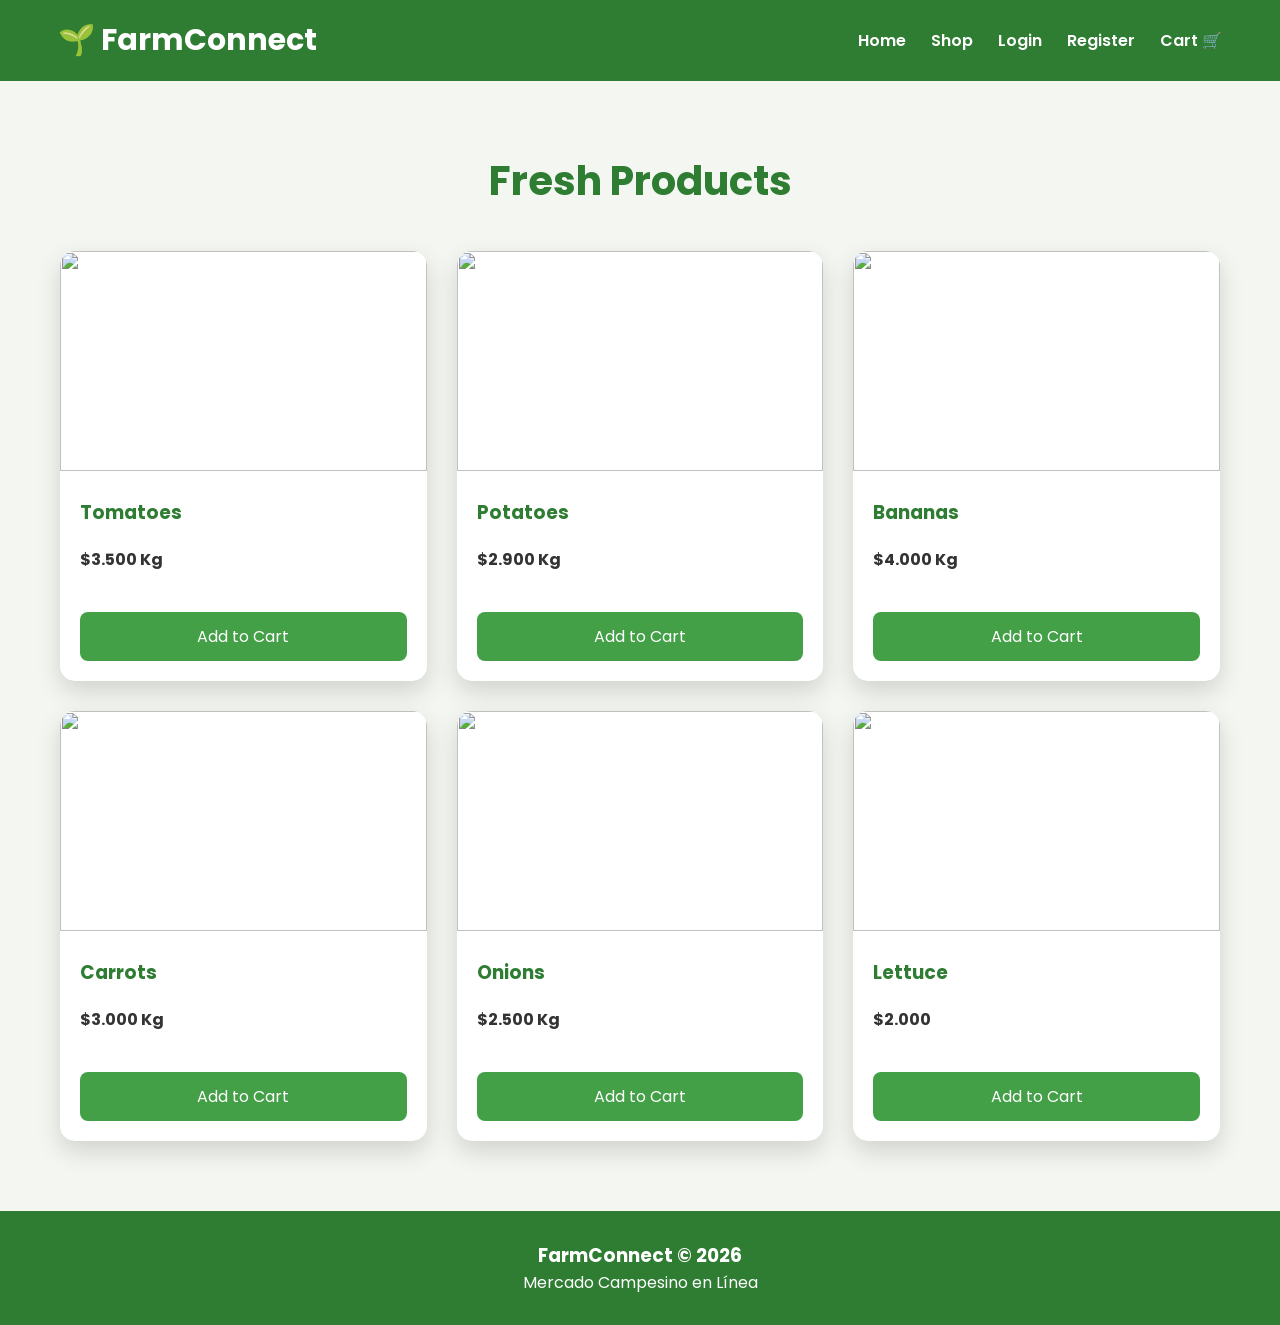
==== shop.html @ 8b501d80 "Subiendo proyecto completo" ====
<!DOCTYPE html>
<html lang="es">
<head>
<meta charset="UTF-8">
<meta name="viewport" content="width=device-width, initial-scale=1.0">

<title>FarmConnect | Shop</title>

<link rel="stylesheet" href="css/style.css">

<link href="https://fonts.googleapis.com/css2?family=Poppins:wght@300;400;600;700&display=swap" rel="stylesheet">

</head>

<body>

<header>

<nav>

<h2>🌱 FarmConnect</h2>

<ul>

<li><a href="index.html">Home</a></li>

<li><a href="shop.html">Shop</a></li>

<li><a href="login.html">Login</a></li>

<li><a href="register.html">Register</a></li>

<li><a href="cart.html">Cart 🛒</a></li>

</ul>

</nav>

</header>

<section class="productos">

<h2>Fresh Products</h2>

<div class="cards">

<div class="card">
<img src="https://images.unsplash.com/photo-1567306226416-28f0efdc88ce?w=600">
<h3>Tomatoes</h3>
<p>$3.500 Kg</p>
<button>Add to Cart</button>
</div>

<div class="card">
<img src="https://images.unsplash.com/photo-1574226516831-e1dff420e37f?w=600">
<h3>Potatoes</h3>
<p>$2.900 Kg</p>
<button>Add to Cart</button>
</div>

<div class="card">
<img src="https://images.unsplash.com/photo-1519996529931-28324d5a630e?w=600">
<h3>Bananas</h3>
<p>$4.000 Kg</p>
<button>Add to Cart</button>
</div>

<div class="card">
<img src="https://images.unsplash.com/photo-1471193945509-9ad0617afabf?w=600">
<h3>Carrots</h3>
<p>$3.000 Kg</p>
<button>Add to Cart</button>
</div>

<div class="card">
<img src="https://images.unsplash.com/photo-1518977676601-b53f82aba655?w=600">
<h3>Onions</h3>
<p>$2.500 Kg</p>
<button>Add to Cart</button>
</div>

<div class="card">
<img src="https://images.unsplash.com/photo-1542838132-92c53300491e?w=600">
<h3>Lettuce</h3>
<p>$2.000</p>
<button>Add to Cart</button>
</div>

</div>

</section>

<footer>

<h3>FarmConnect © 2026</h3>

<p>Mercado Campesino en Línea</p>

</footer>

<script src="js/app.js"></script>

</body>
</html>
---- css/style.css ----
/* ===== RESET ===== */

*{
    margin:0;
    padding:0;
    box-sizing:border-box;
    font-family:'Poppins',sans-serif;
}

body{
    background:#f4f7f1;
    color:#333;
}

/* ===== MENU ===== */

header{
    width:100%;
    background:#2e7d32;
    position:sticky;
    top:0;
    z-index:1000;
}

nav{
    max-width:1200px;
    margin:auto;
    display:flex;
    justify-content:space-between;
    align-items:center;
    padding:18px;
}

nav h2{
    color:white;
    font-size:30px;
}

nav ul{
    list-style:none;
    display:flex;
    gap:25px;
}

nav a{
    text-decoration:none;
    color:white;
    font-weight:600;
    transition:.3s;
}

nav a:hover{
    color:#ffe082;
}

/* ===== HERO ===== */

.hero{
    height:90vh;
    background:linear-gradient(rgba(0,0,0,.55),rgba(0,0,0,.55)),
    url("https://images.unsplash.com/photo-1464226184884-fa280b87c399?w=1600");
    background-size:cover;
    background-position:center;
    display:flex;
    justify-content:center;
    align-items:center;
    text-align:center;
}

.contenido{
    color:white;
}

.contenido h1{
    font-size:65px;
}

.contenido h3{
    font-size:35px;
    margin:15px 0;
}

.contenido p{
    width:70%;
    margin:auto;
    line-height:30px;
    font-size:20px;
}

.boton{
    display:inline-block;
    margin-top:30px;
    background:#4caf50;
    color:white;
    padding:15px 45px;
    border-radius:30px;
    text-decoration:none;
    transition:.4s;
}

.boton:hover{
    background:#1b5e20;
}

/* ===== PRODUCTOS ===== */

.productos{
    max-width:1200px;
    margin:auto;
    padding:70px 20px;
}

.productos h2{
    text-align:center;
    font-size:40px;
    color:#2e7d32;
    margin-bottom:40px;
}

.cards{
    display:grid;
    grid-template-columns:repeat(auto-fit,minmax(280px,1fr));
    gap:30px;
}

.card{
    background:white;
    border-radius:15px;
    overflow:hidden;
    box-shadow:0 10px 25px rgba(0,0,0,.15);
    transition:.3s;
}

.card:hover{
    transform:translateY(-10px);
}

.card img{
    width:100%;
    height:220px;
    object-fit:cover;
}

.card h3{
    margin:20px;
    color:#2e7d32;
}

.card p{
    margin:0 20px 20px;
    font-weight:bold;
}

.card button{
    margin:20px;
    width:calc(100% - 40px);
    padding:12px;
    background:#43a047;
    color:white;
    border:none;
    border-radius:8px;
    cursor:pointer;
    font-size:16px;
    transition:.3s;
}

.card button:hover{
    background:#1b5e20;
}

/* ===== FOOTER ===== */

footer{
    background:#2e7d32;
    color:white;
    text-align:center;
    padding:30px;
}

/* ===== RESPONSIVE ===== */

@media(max-width:768px){

nav{
flex-direction:column;
}

nav ul{
margin-top:20px;
flex-wrap:wrap;
justify-content:center;
}

.contenido h1{
font-size:45px;
}

.contenido h3{
font-size:25px;
}

.contenido p{
width:90%;
font-size:17px;
}

}
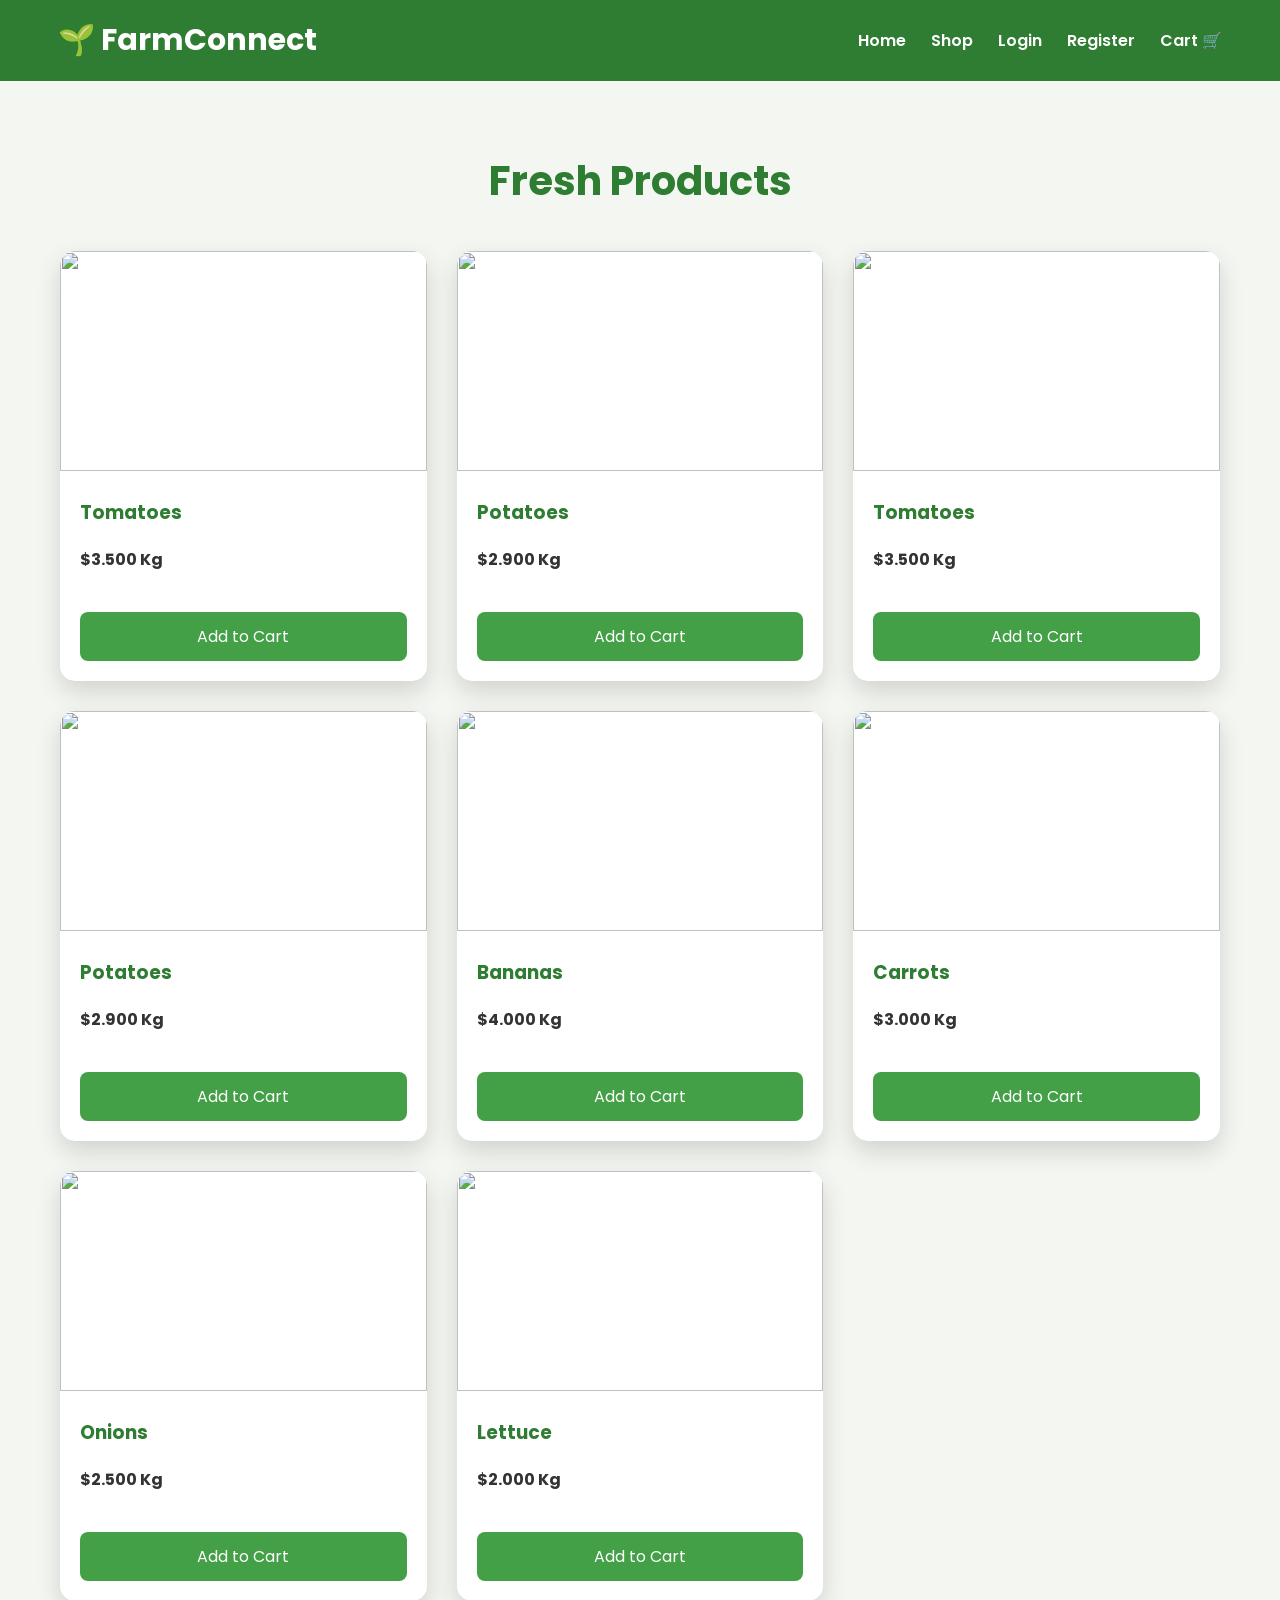
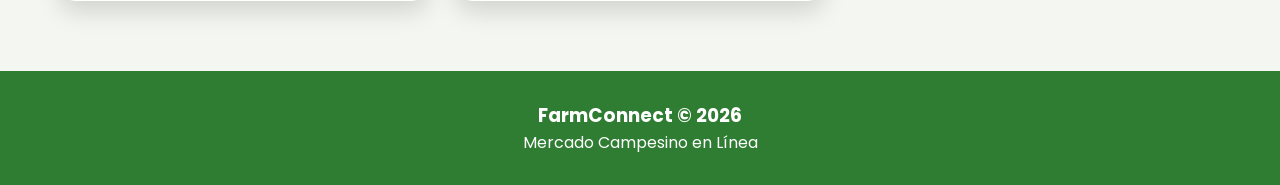
==== commit cb726232: "Corregidas las imágenes de los productos" ====
--- a/shop.html
+++ b/shop.html
@@ -59,33 +59,46 @@
 </div>
 
 <div class="card">
-<img src="https://images.unsplash.com/photo-1519996529931-28324d5a630e?w=600">
-<h3>Bananas</h3>
-<p>$4.000 Kg</p>
-<button>Add to Cart</button>
+    <img src="https://images.unsplash.com/photo-1546094096-0df4bcaaa337?w=600">
+    <h3>Tomatoes</h3>
+    <p>$3.500 Kg</p>
+    <button>Add to Cart</button>
 </div>
 
 <div class="card">
-<img src="https://images.unsplash.com/photo-1471193945509-9ad0617afabf?w=600">
-<h3>Carrots</h3>
-<p>$3.000 Kg</p>
-<button>Add to Cart</button>
+    <img src="https://images.unsplash.com/photo-1518977676601-b53f82aba655?w=600">
+    <h3>Potatoes</h3>
+    <p>$2.900 Kg</p>
+    <button>Add to Cart</button>
 </div>
 
 <div class="card">
-<img src="https://images.unsplash.com/photo-1518977676601-b53f82aba655?w=600">
-<h3>Onions</h3>
-<p>$2.500 Kg</p>
-<button>Add to Cart</button>
+    <img src="https://images.unsplash.com/photo-1603833665858-e61d17a86224?w=600">
+    <h3>Bananas</h3>
+    <p>$4.000 Kg</p>
+    <button>Add to Cart</button>
 </div>
 
 <div class="card">
-<img src="https://images.unsplash.com/photo-1542838132-92c53300491e?w=600">
-<h3>Lettuce</h3>
-<p>$2.000</p>
-<button>Add to Cart</button>
+    <img src="https://images.unsplash.com/photo-1447175008436-054170c2e979?w=600">
+    <h3>Carrots</h3>
+    <p>$3.000 Kg</p>
+    <button>Add to Cart</button>
 </div>
 
+<div class="card">
+    <img src="https://images.unsplash.com/photo-1508747703725-719777637510?w=600">
+    <h3>Onions</h3>
+    <p>$2.500 Kg</p>
+    <button>Add to Cart</button>
+</div>
+
+<div class="card">
+    <img src="https://images.unsplash.com/photo-1622205313162-be1d5712a43e?w=600">
+    <h3>Lettuce</h3>
+    <p>$2.000 Kg</p>
+    <button>Add to Cart</button>
+</div>
 </div>
 
 </section>
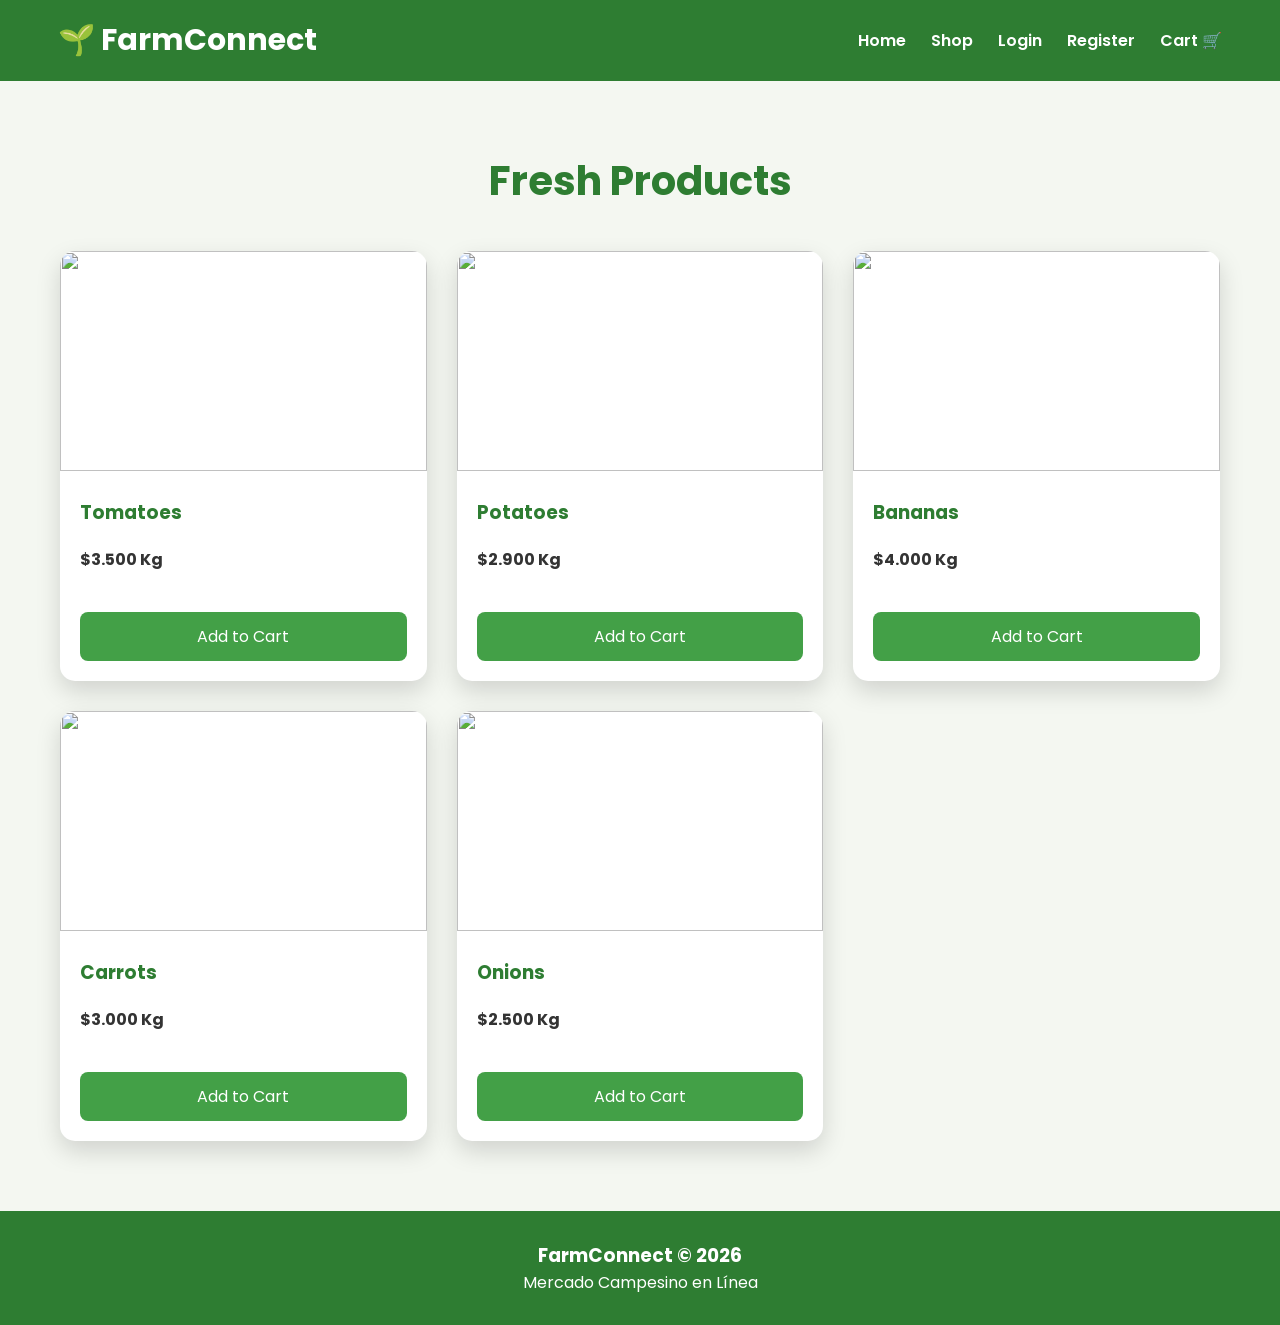
==== commit f8fdf2fc: "ijhiuwefiwrfbreiugfbewruif" ====
--- a/shop.html
+++ b/shop.html
@@ -45,20 +45,6 @@
 <div class="cards">
 
 <div class="card">
-<img src="https://images.unsplash.com/photo-1567306226416-28f0efdc88ce?w=600">
-<h3>Tomatoes</h3>
-<p>$3.500 Kg</p>
-<button>Add to Cart</button>
-</div>
-
-<div class="card">
-<img src="https://images.unsplash.com/photo-1574226516831-e1dff420e37f?w=600">
-<h3>Potatoes</h3>
-<p>$2.900 Kg</p>
-<button>Add to Cart</button>
-</div>
-
-<div class="card">
     <img src="https://images.unsplash.com/photo-1546094096-0df4bcaaa337?w=600">
     <h3>Tomatoes</h3>
     <p>$3.500 Kg</p>
@@ -93,12 +79,6 @@
     <button>Add to Cart</button>
 </div>
 
-<div class="card">
-    <img src="https://images.unsplash.com/photo-1622205313162-be1d5712a43e?w=600">
-    <h3>Lettuce</h3>
-    <p>$2.000 Kg</p>
-    <button>Add to Cart</button>
-</div>
 </div>
 
 </section>
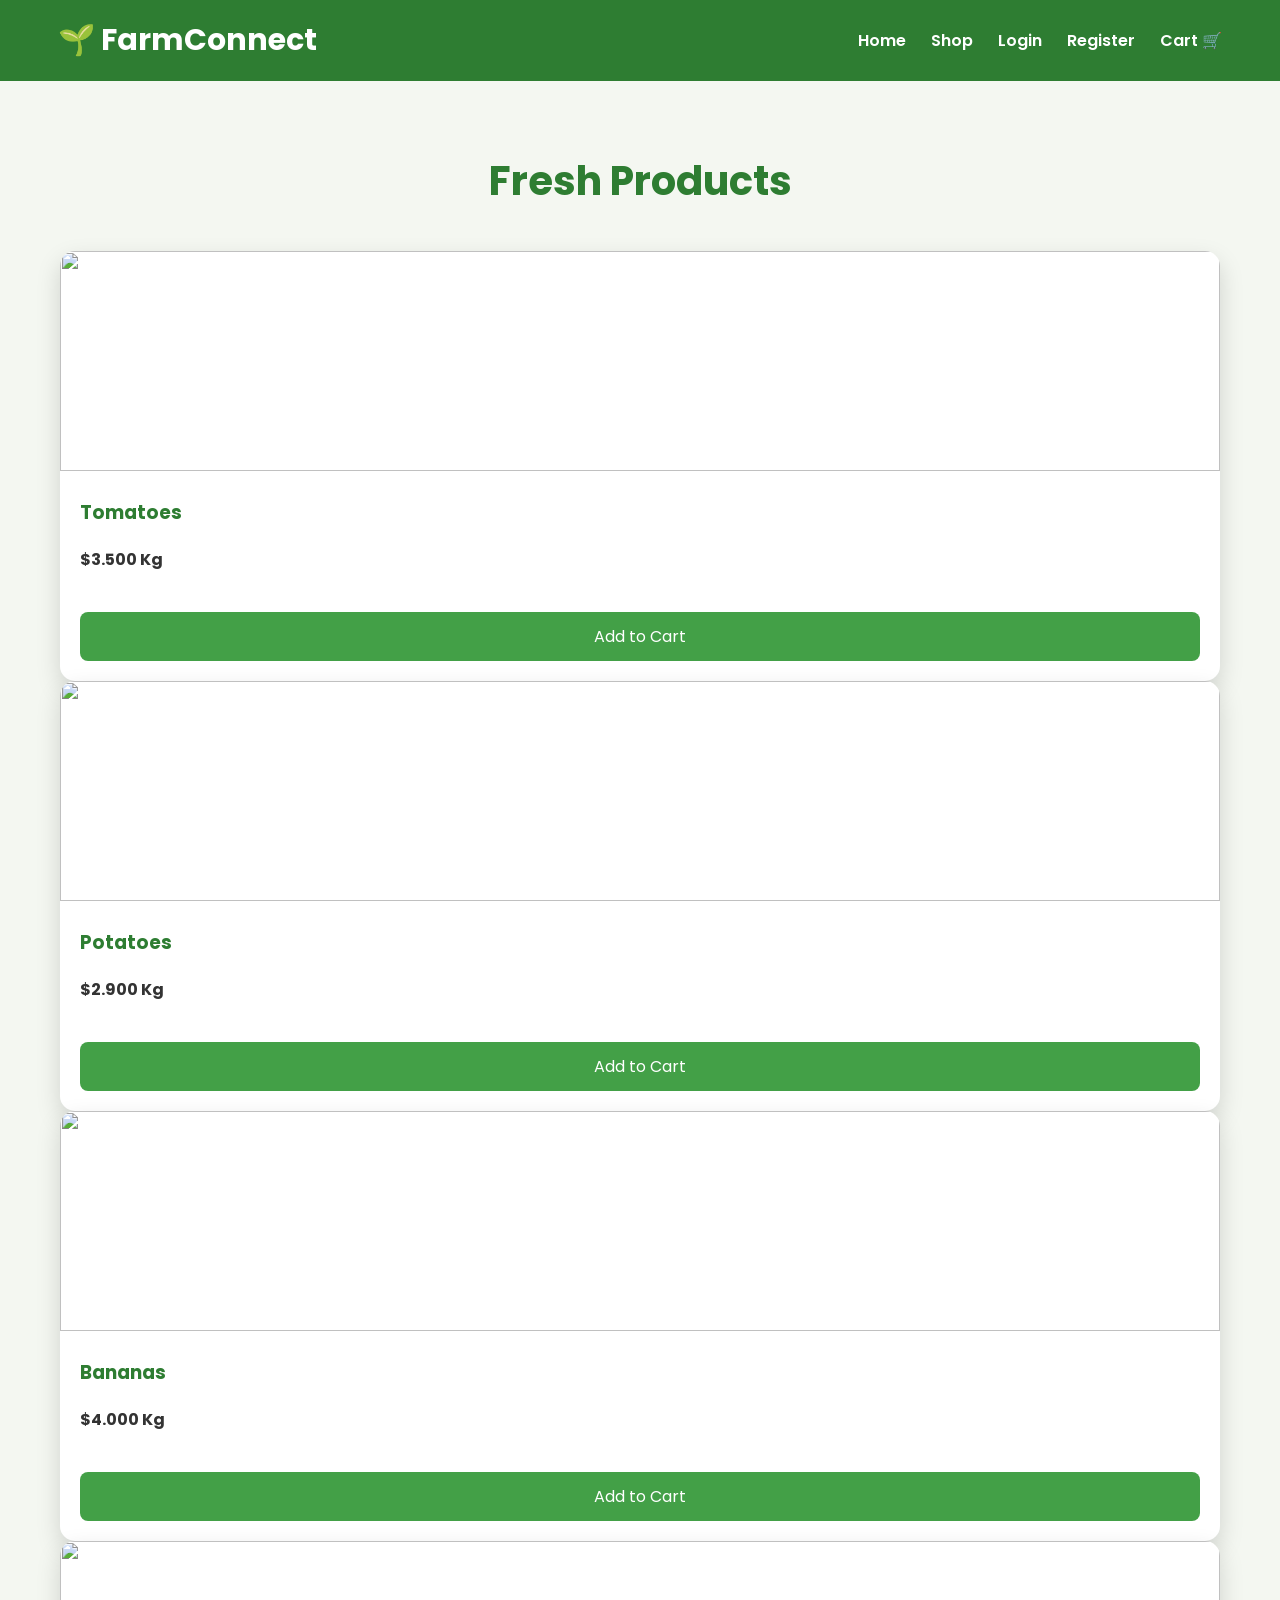
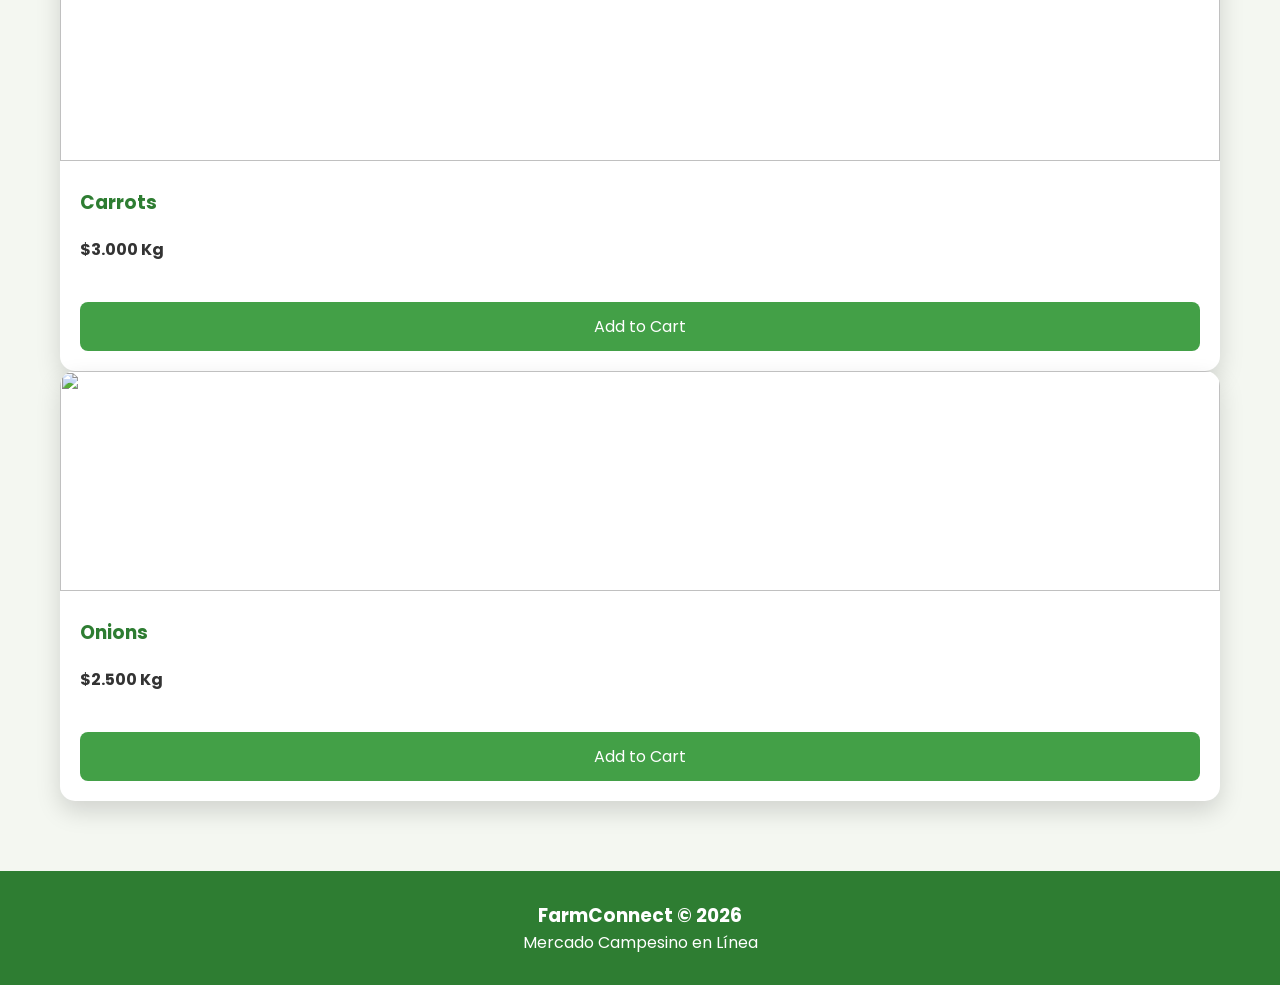
==== commit 3192696e: "ibwuybwuycbeucy" ====
--- a/shop.html
+++ b/shop.html
@@ -41,8 +41,6 @@
 <section class="productos">
 
 <h2>Fresh Products</h2>
-
-<div class="cards">
 
 <div class="card">
     <img src="https://images.unsplash.com/photo-1546094096-0df4bcaaa337?w=600">
